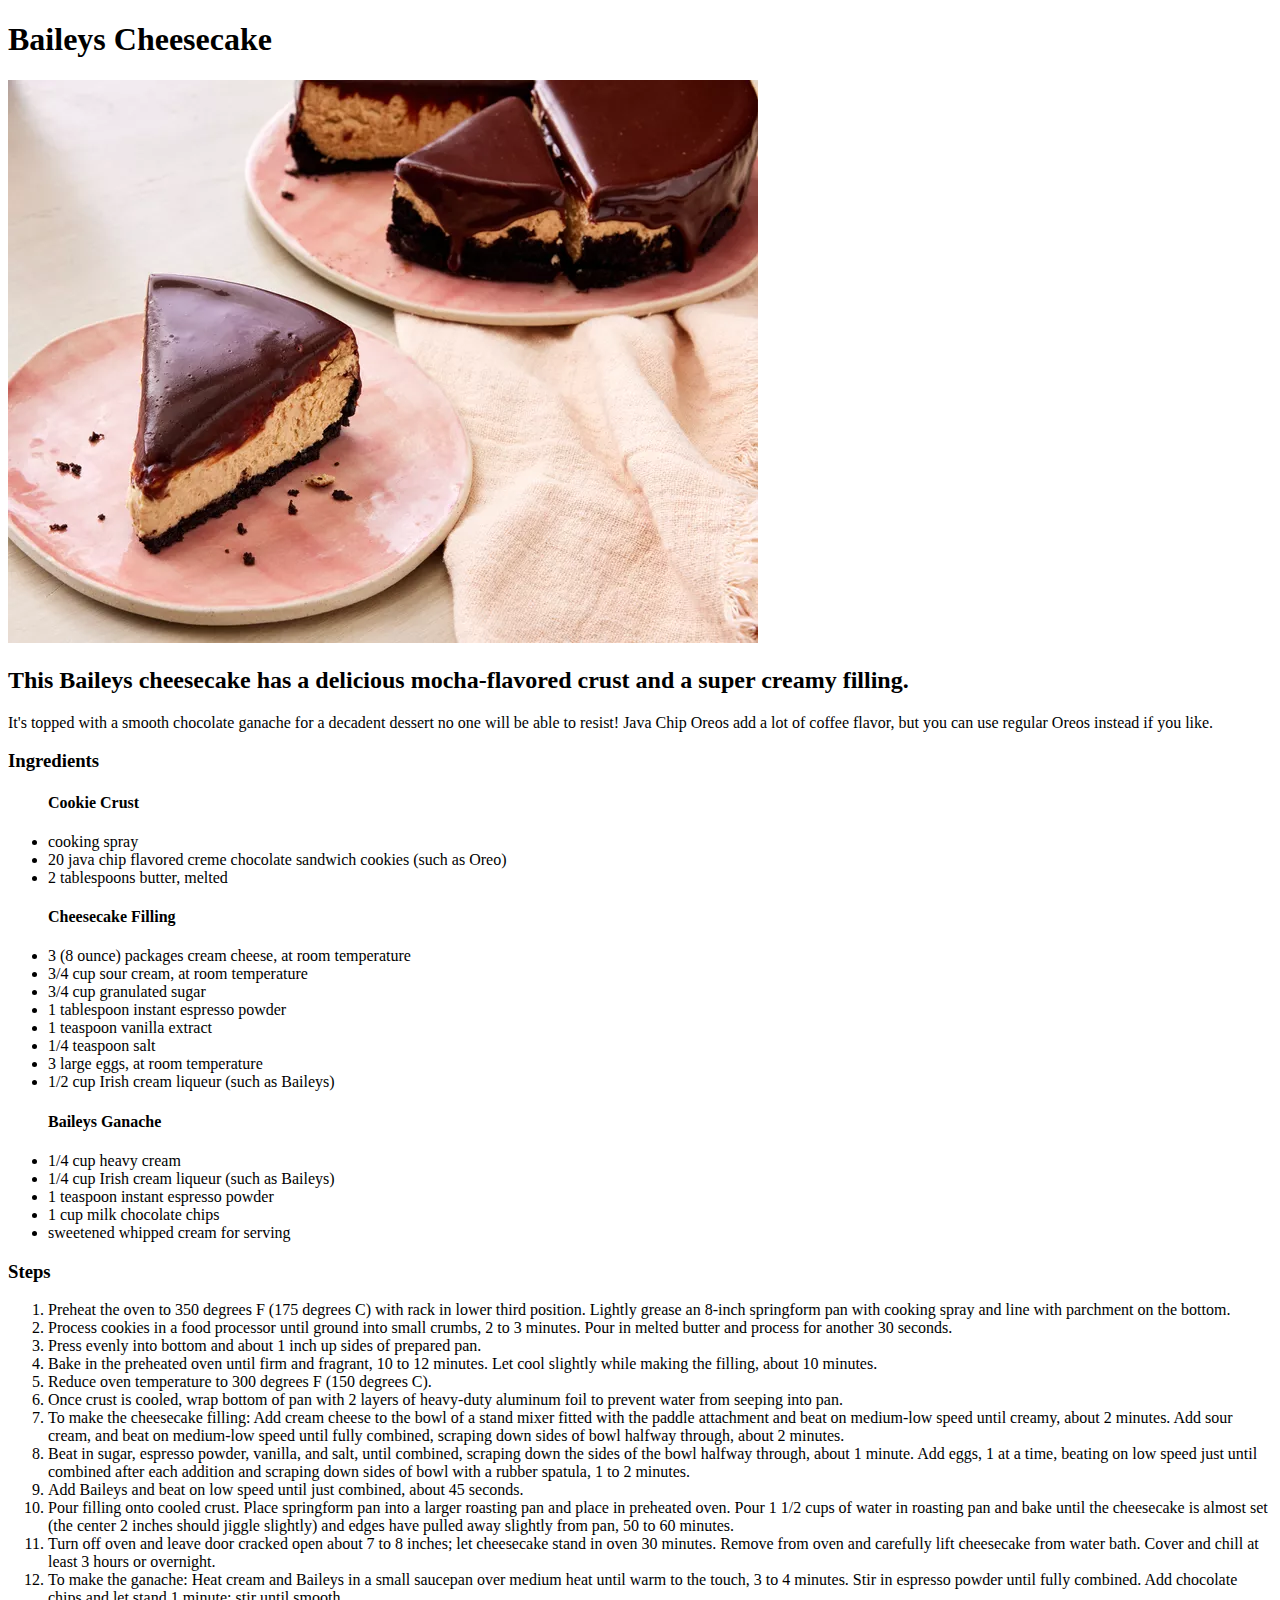
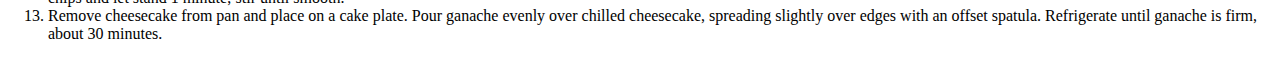
==== recipes/baileys-cheesecake.html @ c75d06a8 "create recipe content" ====
<!DOCTYPE html>
<html lang="en">
<head>
    <meta charset="UTF-8">
    <meta name="viewport" content="width=device-width, initial-scale=1.0">
    <title>Baileys Cheesecake</title>
</head>
<body>
    <h1>Baileys Cheesecake</h1>
    <img src="../img/baileys-cheescake.webp" alt="A small slice of baileys cheesecake on a plate, with the rest of the cake in the background.">
    <h2>This Baileys cheesecake has a delicious mocha-flavored crust and a super creamy filling.</h2>
    <p>
        It's topped with a smooth chocolate ganache for a decadent dessert no one will be able to resist! Java Chip Oreos add a lot of coffee flavor, but you can use regular Oreos instead if you like.
    </p>
    <h3>Ingredients</h3>
    <ul>
        <h4>Cookie Crust</h4>
        <li>cooking spray</li>
        <li>20 java chip flavored creme chocolate sandwich cookies (such as Oreo)</li>
        <li>2 tablespoons butter, melted</li>
        <h4>Cheesecake Filling</h4>
        <li>3 (8 ounce) packages cream cheese, at room temperature</li>
        <li>3/4 cup sour cream, at room temperature</li>
        <li>3/4 cup granulated sugar</li>
        <li>1 tablespoon instant espresso powder</li>
        <li>1 teaspoon vanilla extract</li>
        <li>1/4 teaspoon salt</li>
        <li>3 large eggs, at room temperature</li>
        <li>1/2 cup Irish cream liqueur (such as Baileys)</li>
        <h4>Baileys Ganache</h4>
        <li>1/4 cup heavy cream</li>
        <li>1/4 cup Irish cream liqueur (such as Baileys)</li>
        <li>1 teaspoon instant espresso powder</li>
        <li>1 cup milk chocolate chips</li>
        <li>sweetened whipped cream for serving</li>
    </ul>
    <h3>Steps</h3>
    <ol>
        <li>Preheat the oven to 350 degrees F (175 degrees C) with rack in lower third position. Lightly grease an 8-inch springform pan with cooking spray and line with parchment on the bottom.</li>
        <li>Process cookies in a food processor until ground into small crumbs, 2 to 3 minutes. Pour in melted butter and process for another 30 seconds.</li>
        <li>Press evenly into bottom and about 1 inch up sides of prepared pan.</li>
        <li>Bake in the preheated oven until firm and fragrant, 10 to 12 minutes. Let cool slightly while making the filling, about 10 minutes.</li>
        <li>Reduce oven temperature to 300 degrees F (150 degrees C).</li>
        <li>Once crust is cooled, wrap bottom of pan with 2 layers of heavy-duty aluminum foil to prevent water from seeping into pan.</li>
        <li>To make the cheesecake filling: Add cream cheese to the bowl of a stand mixer fitted with the paddle attachment and beat on medium-low speed until creamy, about 2 minutes. Add sour cream, and beat on medium-low speed until fully combined, scraping down sides of bowl halfway through, about 2 minutes.</li>
        <li>Beat in sugar, espresso powder, vanilla, and salt, until combined, scraping down the sides of the bowl halfway through, about 1 minute. Add eggs, 1 at a time, beating on low speed just until combined after each addition and scraping down sides of bowl with a rubber spatula, 1 to 2 minutes.</li>
        <li>Add Baileys and beat on low speed until just combined, about 45 seconds.</li>
        <li>Pour filling onto cooled crust. Place springform pan into a larger roasting pan and place in preheated oven. Pour 1 1/2 cups of water in roasting pan and bake until the cheesecake is almost set (the center 2 inches should jiggle slightly) and edges have pulled away slightly from pan, 50 to 60 minutes.</li>
        <li>Turn off oven and leave door cracked open about 7 to 8 inches; let cheesecake stand in oven 30 minutes. Remove from oven and carefully lift cheesecake from water bath. Cover and chill at least 3 hours or overnight.</li>
        <li>To make the ganache: Heat cream and Baileys in a small saucepan over medium heat until warm to the touch, 3 to 4 minutes. Stir in espresso powder until fully combined. Add chocolate chips and let stand 1 minute; stir until smooth.</li>
        <li>Remove cheesecake from pan and place on a cake plate. Pour ganache evenly over chilled cheesecake, spreading slightly over edges with an offset spatula. Refrigerate until ganache is firm, about 30 minutes.</li>
    </ol>
</body>
</html>
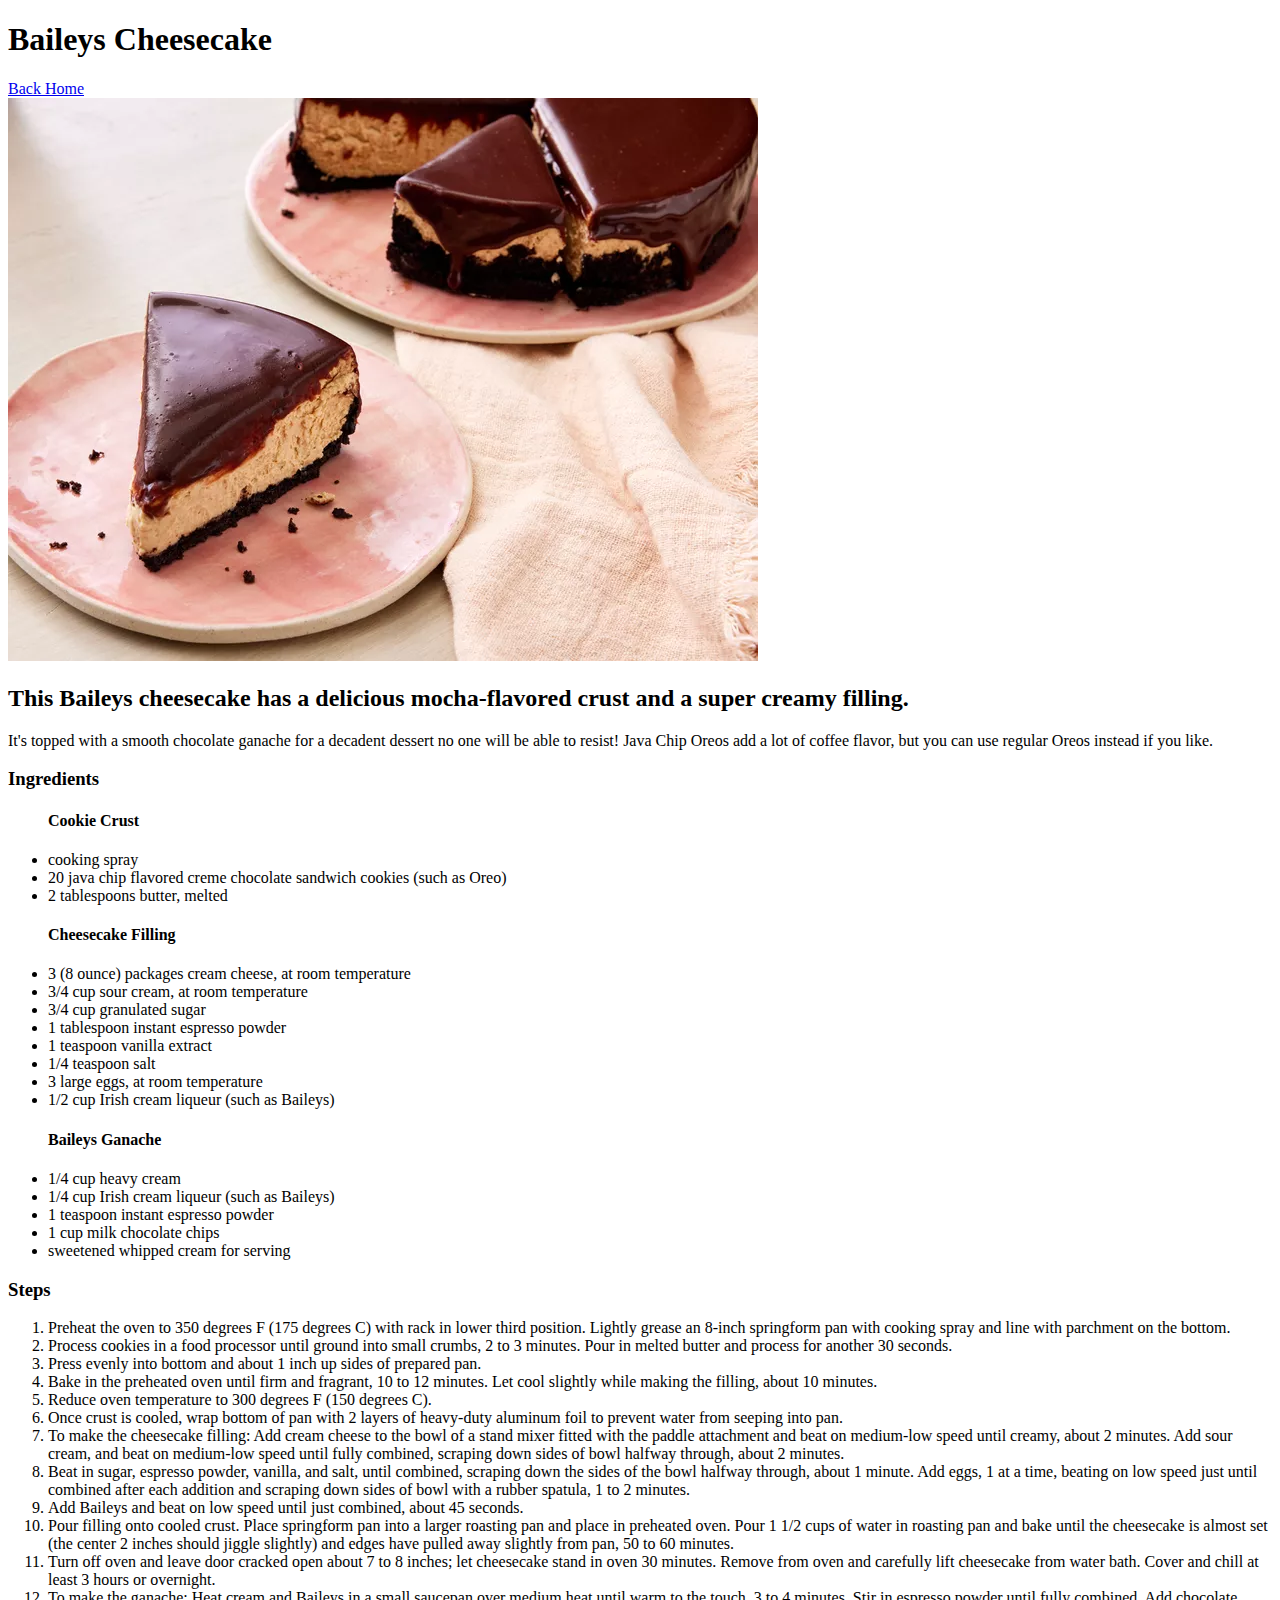
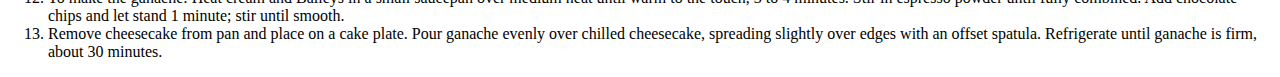
==== commit dac993bd: "create a link back to index on each recipe webpage" ====
--- a/recipes/baileys-cheesecake.html
+++ b/recipes/baileys-cheesecake.html
@@ -7,6 +7,7 @@
 </head>
 <body>
     <h1>Baileys Cheesecake</h1>
+    <a href="../index.html">Back Home</a><br>
     <img src="../img/baileys-cheescake.webp" alt="A small slice of baileys cheesecake on a plate, with the rest of the cake in the background.">
     <h2>This Baileys cheesecake has a delicious mocha-flavored crust and a super creamy filling.</h2>
     <p>
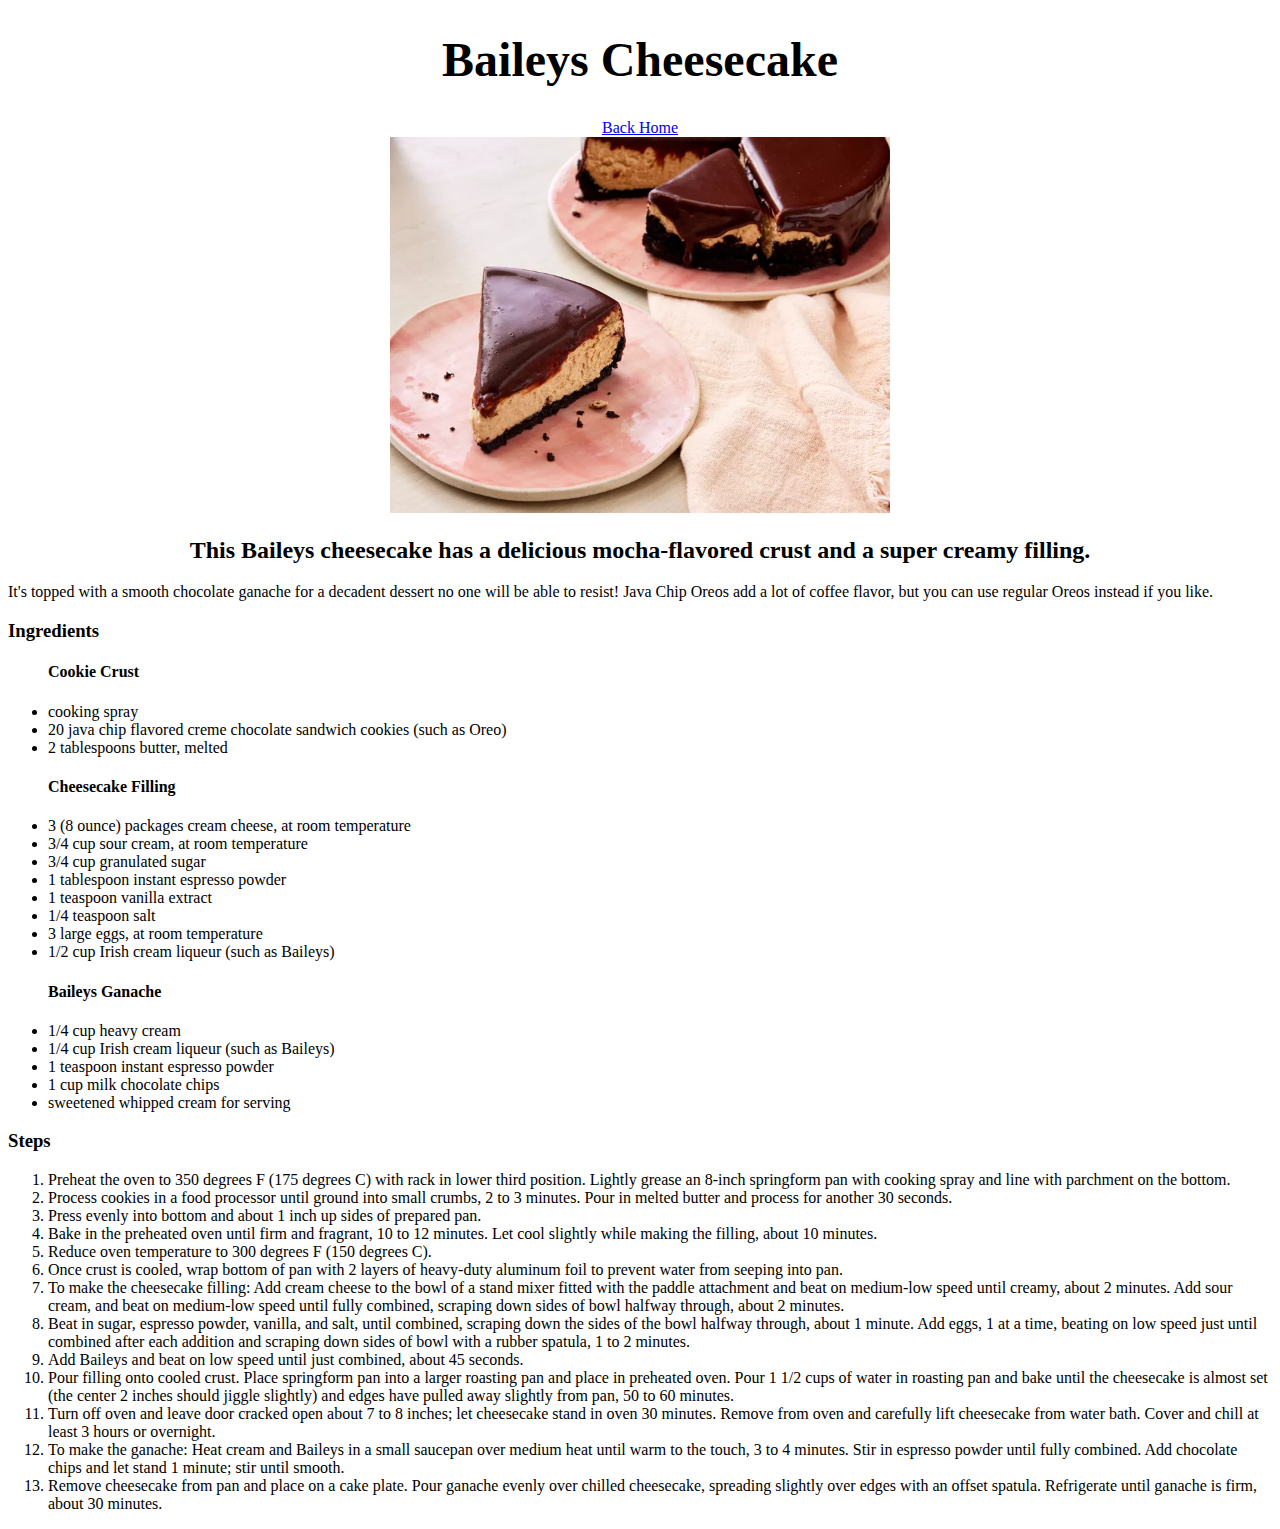
==== commit 58b1389e: "change linked css file to new the format.css file" ====
--- a/recipes/baileys-cheesecake.html
+++ b/recipes/baileys-cheesecake.html
@@ -4,11 +4,14 @@
     <meta charset="UTF-8">
     <meta name="viewport" content="width=device-width, initial-scale=1.0">
     <title>Baileys Cheesecake</title>
+    <link rel="stylesheet" href="../styles/format.css">
 </head>
 <body>
     <h1>Baileys Cheesecake</h1>
-    <a href="../index.html">Back Home</a><br>
-    <img src="../img/baileys-cheescake.webp" alt="A small slice of baileys cheesecake on a plate, with the rest of the cake in the background.">
+    <div>
+        <a href="../index.html">Back Home</a><br>
+        <img src="../img/baileys-cheescake.webp" alt="A small slice of baileys cheesecake on a plate, with the rest of the cake in the background.">
+    </div>
     <h2>This Baileys cheesecake has a delicious mocha-flavored crust and a super creamy filling.</h2>
     <p>
         It's topped with a smooth chocolate ganache for a decadent dessert no one will be able to resist! Java Chip Oreos add a lot of coffee flavor, but you can use regular Oreos instead if you like.
--- a/styles/format.css
+++ b/styles/format.css
@@ -0,0 +1,22 @@
+body{
+    font-family: 'Times New Roman', Times, serif;
+}
+
+h1{
+    text-align: center;
+    font-size: 48px;
+}
+
+h2{
+    text-align: center;
+    font-size: 24px;
+}
+
+div{
+    text-align: center;
+}
+
+img{
+    width: 500px;
+    height: auto;
+}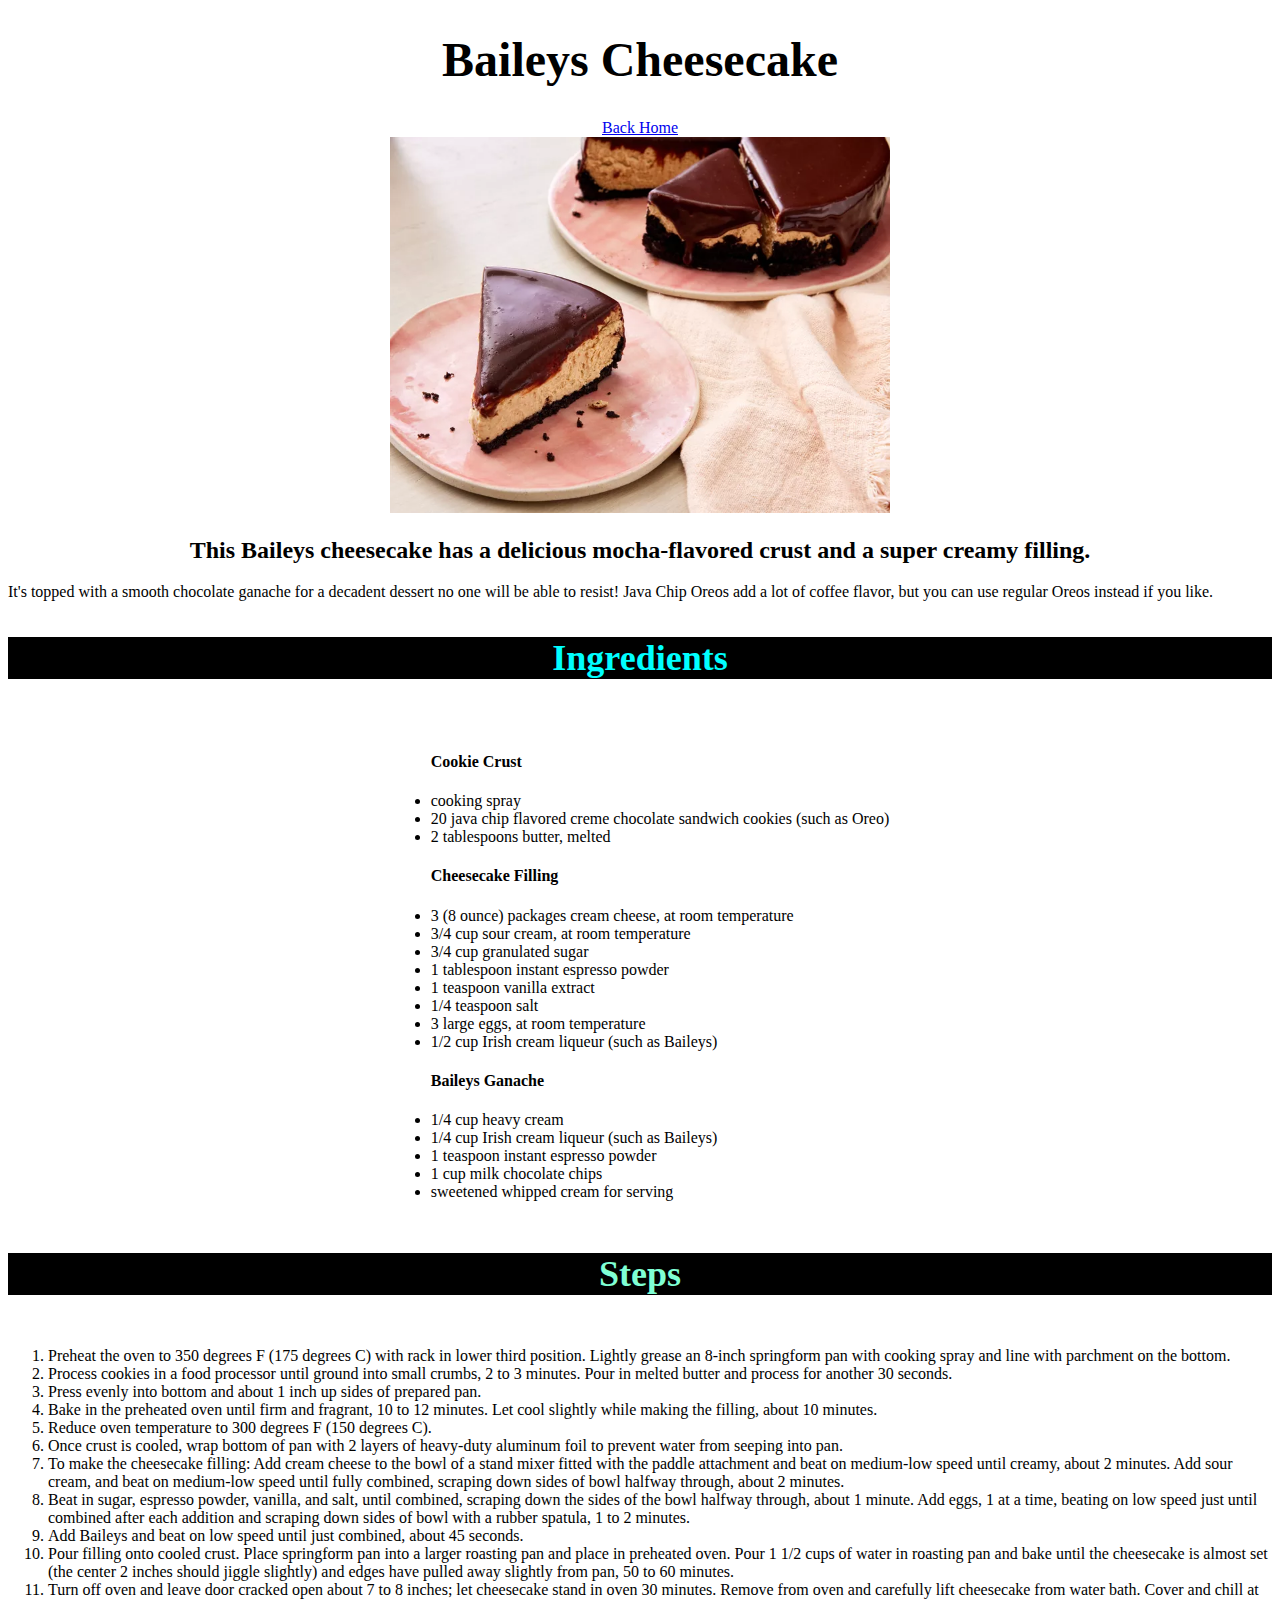
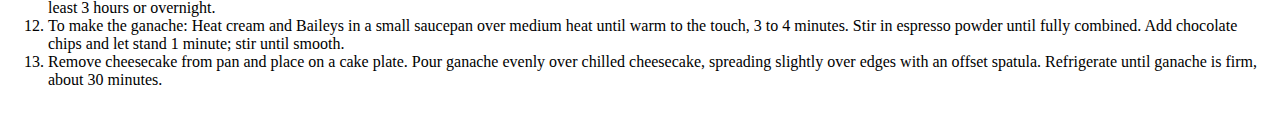
==== commit 8344f263: "style all recipe pages" ====
--- a/recipes/baileys-cheesecake.html
+++ b/recipes/baileys-cheesecake.html
@@ -8,7 +8,7 @@
 </head>
 <body>
     <h1>Baileys Cheesecake</h1>
-    <div>
+    <div class="img-container">
         <a href="../index.html">Back Home</a><br>
         <img src="../img/baileys-cheescake.webp" alt="A small slice of baileys cheesecake on a plate, with the rest of the cake in the background.">
     </div>
@@ -16,43 +16,45 @@
     <p>
         It's topped with a smooth chocolate ganache for a decadent dessert no one will be able to resist! Java Chip Oreos add a lot of coffee flavor, but you can use regular Oreos instead if you like.
     </p>
-    <h3>Ingredients</h3>
-    <ul>
-        <h4>Cookie Crust</h4>
-        <li>cooking spray</li>
-        <li>20 java chip flavored creme chocolate sandwich cookies (such as Oreo)</li>
-        <li>2 tablespoons butter, melted</li>
-        <h4>Cheesecake Filling</h4>
-        <li>3 (8 ounce) packages cream cheese, at room temperature</li>
-        <li>3/4 cup sour cream, at room temperature</li>
-        <li>3/4 cup granulated sugar</li>
-        <li>1 tablespoon instant espresso powder</li>
-        <li>1 teaspoon vanilla extract</li>
-        <li>1/4 teaspoon salt</li>
-        <li>3 large eggs, at room temperature</li>
-        <li>1/2 cup Irish cream liqueur (such as Baileys)</li>
-        <h4>Baileys Ganache</h4>
-        <li>1/4 cup heavy cream</li>
-        <li>1/4 cup Irish cream liqueur (such as Baileys)</li>
-        <li>1 teaspoon instant espresso powder</li>
-        <li>1 cup milk chocolate chips</li>
-        <li>sweetened whipped cream for serving</li>
-    </ul>
-    <h3>Steps</h3>
-    <ol>
-        <li>Preheat the oven to 350 degrees F (175 degrees C) with rack in lower third position. Lightly grease an 8-inch springform pan with cooking spray and line with parchment on the bottom.</li>
-        <li>Process cookies in a food processor until ground into small crumbs, 2 to 3 minutes. Pour in melted butter and process for another 30 seconds.</li>
-        <li>Press evenly into bottom and about 1 inch up sides of prepared pan.</li>
-        <li>Bake in the preheated oven until firm and fragrant, 10 to 12 minutes. Let cool slightly while making the filling, about 10 minutes.</li>
-        <li>Reduce oven temperature to 300 degrees F (150 degrees C).</li>
-        <li>Once crust is cooled, wrap bottom of pan with 2 layers of heavy-duty aluminum foil to prevent water from seeping into pan.</li>
-        <li>To make the cheesecake filling: Add cream cheese to the bowl of a stand mixer fitted with the paddle attachment and beat on medium-low speed until creamy, about 2 minutes. Add sour cream, and beat on medium-low speed until fully combined, scraping down sides of bowl halfway through, about 2 minutes.</li>
-        <li>Beat in sugar, espresso powder, vanilla, and salt, until combined, scraping down the sides of the bowl halfway through, about 1 minute. Add eggs, 1 at a time, beating on low speed just until combined after each addition and scraping down sides of bowl with a rubber spatula, 1 to 2 minutes.</li>
-        <li>Add Baileys and beat on low speed until just combined, about 45 seconds.</li>
-        <li>Pour filling onto cooled crust. Place springform pan into a larger roasting pan and place in preheated oven. Pour 1 1/2 cups of water in roasting pan and bake until the cheesecake is almost set (the center 2 inches should jiggle slightly) and edges have pulled away slightly from pan, 50 to 60 minutes.</li>
-        <li>Turn off oven and leave door cracked open about 7 to 8 inches; let cheesecake stand in oven 30 minutes. Remove from oven and carefully lift cheesecake from water bath. Cover and chill at least 3 hours or overnight.</li>
-        <li>To make the ganache: Heat cream and Baileys in a small saucepan over medium heat until warm to the touch, 3 to 4 minutes. Stir in espresso powder until fully combined. Add chocolate chips and let stand 1 minute; stir until smooth.</li>
-        <li>Remove cheesecake from pan and place on a cake plate. Pour ganache evenly over chilled cheesecake, spreading slightly over edges with an offset spatula. Refrigerate until ganache is firm, about 30 minutes.</li>
-    </ol>
+    <h3 id="ingredients">Ingredients</h3>
+    <div class="list-container">
+        <ul class="list">
+            <h4>Cookie Crust</h4>
+            <li>cooking spray</li>
+            <li>20 java chip flavored creme chocolate sandwich cookies (such as Oreo)</li>
+            <li>2 tablespoons butter, melted</li>
+            <h4>Cheesecake Filling</h4>
+            <li>3 (8 ounce) packages cream cheese, at room temperature</li>
+            <li>3/4 cup sour cream, at room temperature</li>
+            <li>3/4 cup granulated sugar</li>
+            <li>1 tablespoon instant espresso powder</li>
+            <li>1 teaspoon vanilla extract</li>
+            <li>1/4 teaspoon salt</li>
+            <li>3 large eggs, at room temperature</li>
+            <li>1/2 cup Irish cream liqueur (such as Baileys)</li>
+            <h4>Baileys Ganache</h4>
+            <li>1/4 cup heavy cream</li>
+            <li>1/4 cup Irish cream liqueur (such as Baileys)</li>
+            <li>1 teaspoon instant espresso powder</li>
+            <li>1 cup milk chocolate chips</li>
+            <li>sweetened whipped cream for serving</li>
+        </ul>
+        <h3 id="steps">Steps</h3>
+        <ol class="list">
+            <li>Preheat the oven to 350 degrees F (175 degrees C) with rack in lower third position. Lightly grease an 8-inch springform pan with cooking spray and line with parchment on the bottom.</li>
+            <li>Process cookies in a food processor until ground into small crumbs, 2 to 3 minutes. Pour in melted butter and process for another 30 seconds.</li>
+            <li>Press evenly into bottom and about 1 inch up sides of prepared pan.</li>
+            <li>Bake in the preheated oven until firm and fragrant, 10 to 12 minutes. Let cool slightly while making the filling, about 10 minutes.</li>
+            <li>Reduce oven temperature to 300 degrees F (150 degrees C).</li>
+            <li>Once crust is cooled, wrap bottom of pan with 2 layers of heavy-duty aluminum foil to prevent water from seeping into pan.</li>
+            <li>To make the cheesecake filling: Add cream cheese to the bowl of a stand mixer fitted with the paddle attachment and beat on medium-low speed until creamy, about 2 minutes. Add sour cream, and beat on medium-low speed until fully combined, scraping down sides of bowl halfway through, about 2 minutes.</li>
+            <li>Beat in sugar, espresso powder, vanilla, and salt, until combined, scraping down the sides of the bowl halfway through, about 1 minute. Add eggs, 1 at a time, beating on low speed just until combined after each addition and scraping down sides of bowl with a rubber spatula, 1 to 2 minutes.</li>
+            <li>Add Baileys and beat on low speed until just combined, about 45 seconds.</li>
+            <li>Pour filling onto cooled crust. Place springform pan into a larger roasting pan and place in preheated oven. Pour 1 1/2 cups of water in roasting pan and bake until the cheesecake is almost set (the center 2 inches should jiggle slightly) and edges have pulled away slightly from pan, 50 to 60 minutes.</li>
+            <li>Turn off oven and leave door cracked open about 7 to 8 inches; let cheesecake stand in oven 30 minutes. Remove from oven and carefully lift cheesecake from water bath. Cover and chill at least 3 hours or overnight.</li>
+            <li>To make the ganache: Heat cream and Baileys in a small saucepan over medium heat until warm to the touch, 3 to 4 minutes. Stir in espresso powder until fully combined. Add chocolate chips and let stand 1 minute; stir until smooth.</li>
+            <li>Remove cheesecake from pan and place on a cake plate. Pour ganache evenly over chilled cheesecake, spreading slightly over edges with an offset spatula. Refrigerate until ganache is firm, about 30 minutes.</li>
+        </ol>
+    </div>
 </body>
 </html>--- a/styles/format.css
+++ b/styles/format.css
@@ -12,11 +12,34 @@
     font-size: 24px;
 }
 
-div{
+.img-container{
     text-align: center;
 }
 
 img{
     width: 500px;
     height: auto;
-}+}
+
+#ingredients{
+    text-align: center;
+    background-color: black;
+    color: aqua;
+    font-size: 36px;
+}
+
+#steps{
+    text-align: center;
+    background-color: black;
+    color: aquamarine;
+    font-size: 36px;
+}
+
+.list-container{
+    text-align: center;
+}
+
+.list{
+    display: inline-block;
+    text-align: left;
+}
